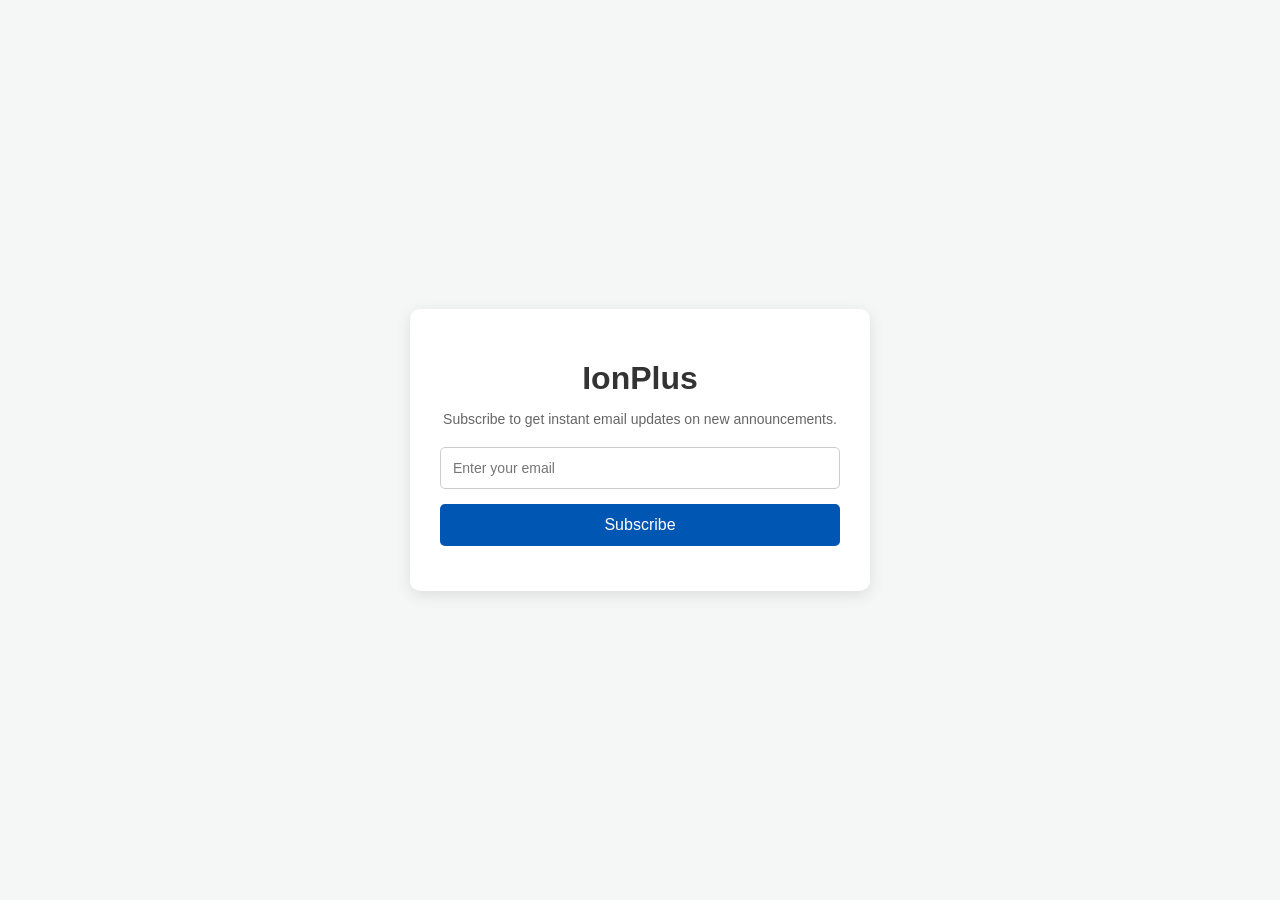
==== templates/index.html @ 2fffeeec "add signin with ion button and change color scheme" ====
<!DOCTYPE html>
<html lang="en">
<head>
    <meta charset="UTF-8">
    <meta name="viewport" content="width=device-width, initial-scale=1.0">
    <title>IonPlus Notifications</title>
    <style>
        body {
            font-family: 'Segoe UI', Tahoma, Geneva, Verdana, sans-serif;
            background-color: #f4f7f6;
            display: flex;
            justify-content: center;
            align-items: center;
            height: 100vh;
            margin: 0;
        }
        .card {
            background: #ffffff;
            padding: 30px;
            border-radius: 10px;
            box-shadow: 0 4px 15px rgba(0, 0, 0, 0.1);
            width: 100%;
            max-width: 400px;
            text-align: center;
        }
        h1 {
            margin-bottom: 10px;
            color: #333333;
        }
        p {
            color: #666666;
            font-size: 14px;
            margin-bottom: 20px;
        }
        input[type="email"] {
            width: 100%;
            padding: 12px;
            margin-bottom: 15px;
            border: 1px solid #ccc;
            border-radius: 5px;
            box-sizing: border-box;
            font-size: 14px;
        }
        button {
            width: 100%;
            padding: 12px;
            background-color: #0056b3;
            color: white;
            border: none;
            border-radius: 5px;
            font-size: 16px;
            cursor: pointer;
            transition: background-color 0.2s ease;
        }
        button:hover {
            background-color: #003d80;
        }
        #message {
            margin-top: 15px;
            font-weight: bold;
            font-size: 14px;
        }
        .success { color: #28a745; }
        .error { color: #dc3545; }
    </style>
</head>
<body>

<div class="card">
    <h1>IonPlus</h1>
    <p>Subscribe to get instant email updates on new announcements.</p>
    <form id="subscribeForm">
        <input type="email" id="email" name="email" placeholder="Enter your email" required>
        <button type="submit">Subscribe</button>
    </form>
    <div id="message"></div>
</div>

<script>
    document.getElementById('subscribeForm').addEventListener('submit', async function(e) {
        e.preventDefault();
        const emailInput = document.getElementById('email').value;
        const messageDiv = document.getElementById('message');

        try {
            const response = await fetch('https://rakazen.pythonanywhere.com/subscribe', {
                method: 'POST',
                headers: {
                    'Content-Type': 'application/x-www-form-urlencoded',
                },
                body: new URLSearchParams({ email: emailInput })
            });

            if (response.ok) {
                messageDiv.className = 'success';
                messageDiv.textContent = 'Subscribed successfully!';
                document.getElementById('email').value = '';
            } else {
                messageDiv.className = 'error';
                messageDiv.textContent = 'Failed to subscribe. Please try again.';
            }
        } catch (error) {
            messageDiv.className = 'error';
            messageDiv.textContent = 'Error connecting to server.';
        }
    });
</script>

</body>
</html>
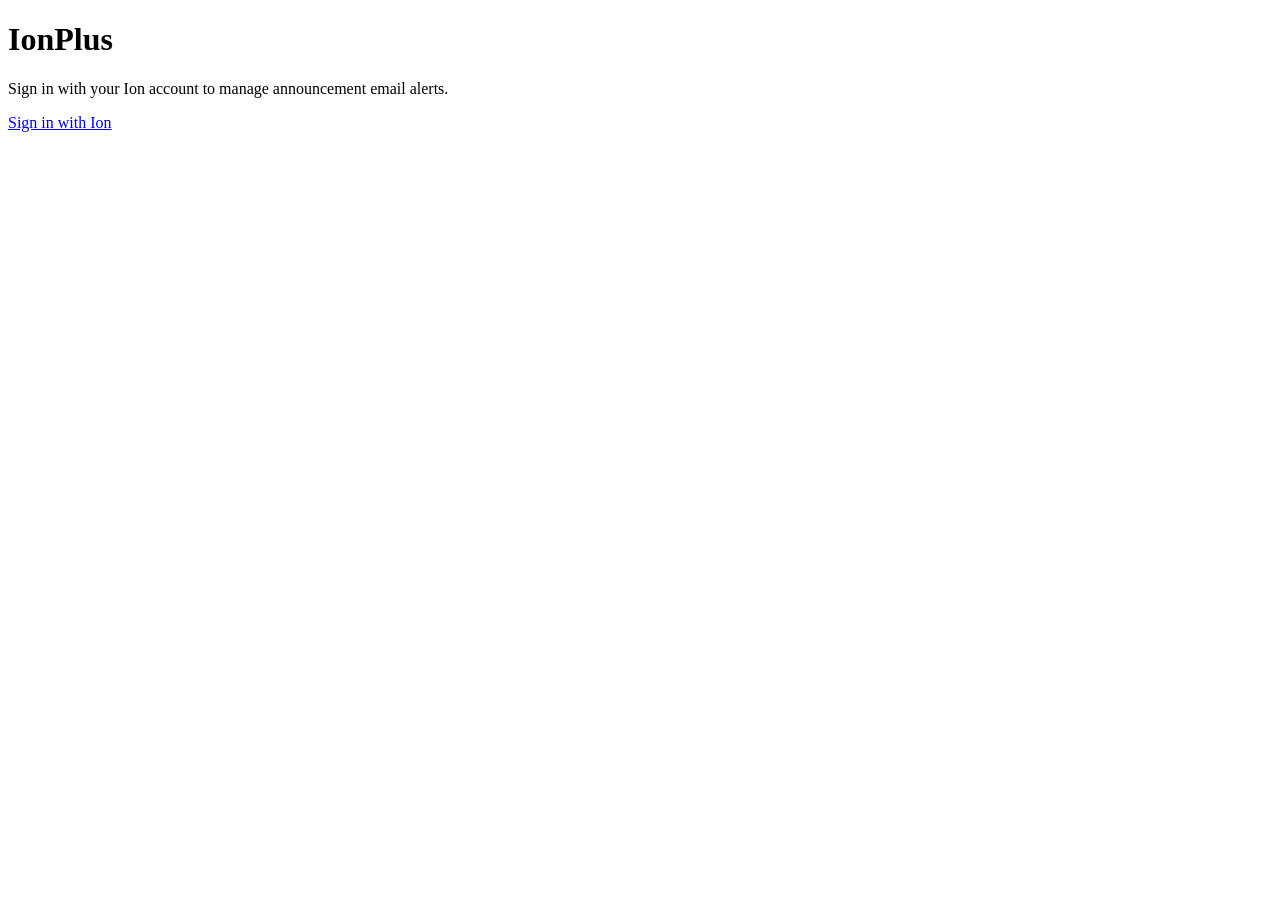
==== commit 6a011544: "add signin with ion and change color scheme #2" ====
--- a/templates/index.html
+++ b/templates/index.html
@@ -3,108 +3,16 @@
 <head>
     <meta charset="UTF-8">
     <meta name="viewport" content="width=device-width, initial-scale=1.0">
-    <title>IonPlus Notifications</title>
-    <style>
-        body {
-            font-family: 'Segoe UI', Tahoma, Geneva, Verdana, sans-serif;
-            background-color: #f4f7f6;
-            display: flex;
-            justify-content: center;
-            align-items: center;
-            height: 100vh;
-            margin: 0;
-        }
-        .card {
-            background: #ffffff;
-            padding: 30px;
-            border-radius: 10px;
-            box-shadow: 0 4px 15px rgba(0, 0, 0, 0.1);
-            width: 100%;
-            max-width: 400px;
-            text-align: center;
-        }
-        h1 {
-            margin-bottom: 10px;
-            color: #333333;
-        }
-        p {
-            color: #666666;
-            font-size: 14px;
-            margin-bottom: 20px;
-        }
-        input[type="email"] {
-            width: 100%;
-            padding: 12px;
-            margin-bottom: 15px;
-            border: 1px solid #ccc;
-            border-radius: 5px;
-            box-sizing: border-box;
-            font-size: 14px;
-        }
-        button {
-            width: 100%;
-            padding: 12px;
-            background-color: #0056b3;
-            color: white;
-            border: none;
-            border-radius: 5px;
-            font-size: 16px;
-            cursor: pointer;
-            transition: background-color 0.2s ease;
-        }
-        button:hover {
-            background-color: #003d80;
-        }
-        #message {
-            margin-top: 15px;
-            font-weight: bold;
-            font-size: 14px;
-        }
-        .success { color: #28a745; }
-        .error { color: #dc3545; }
-    </style>
+    <title>IonPlus</title>
+    <link rel="stylesheet" href="{{ url_for('static', filename='style.css') }}">
 </head>
 <body>
 
 <div class="card">
     <h1>IonPlus</h1>
-    <p>Subscribe to get instant email updates on new announcements.</p>
-    <form id="subscribeForm">
-        <input type="email" id="email" name="email" placeholder="Enter your email" required>
-        <button type="submit">Subscribe</button>
-    </form>
-    <div id="message"></div>
+    <p>Sign in with your Ion account to manage announcement email alerts.</p>
+    <a href="/login" class="ion-btn">Sign in with Ion</a>
 </div>
-
-<script>
-    document.getElementById('subscribeForm').addEventListener('submit', async function(e) {
-        e.preventDefault();
-        const emailInput = document.getElementById('email').value;
-        const messageDiv = document.getElementById('message');
-
-        try {
-            const response = await fetch('https://rakazen.pythonanywhere.com/subscribe', {
-                method: 'POST',
-                headers: {
-                    'Content-Type': 'application/x-www-form-urlencoded',
-                },
-                body: new URLSearchParams({ email: emailInput })
-            });
-
-            if (response.ok) {
-                messageDiv.className = 'success';
-                messageDiv.textContent = 'Subscribed successfully!';
-                document.getElementById('email').value = '';
-            } else {
-                messageDiv.className = 'error';
-                messageDiv.textContent = 'Failed to subscribe. Please try again.';
-            }
-        } catch (error) {
-            messageDiv.className = 'error';
-            messageDiv.textContent = 'Error connecting to server.';
-        }
-    });
-</script>
 
 </body>
 </html>
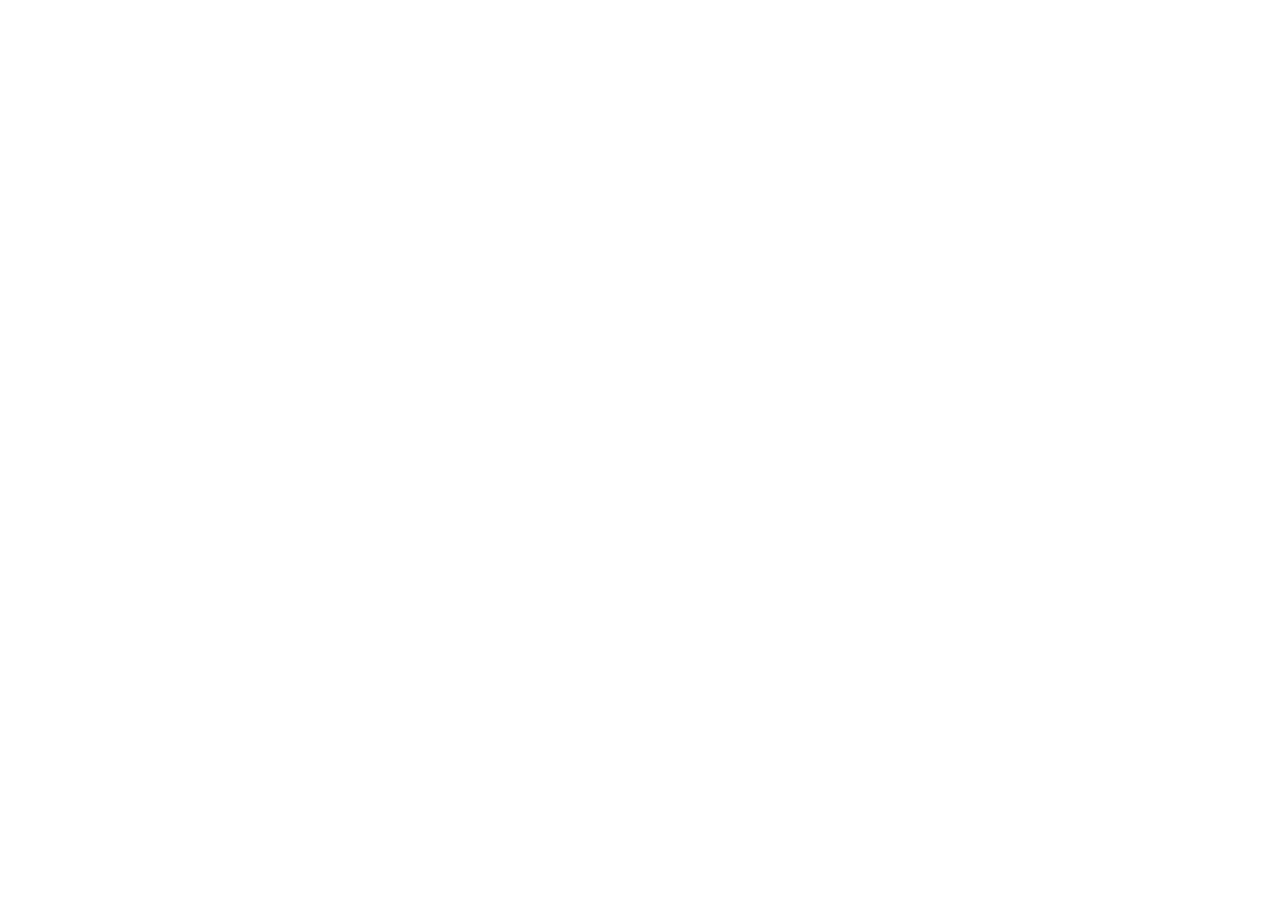
==== commit ddf26808: "switch to token-based auth" ====
--- a/templates/index.html
+++ b/templates/index.html
@@ -1,18 +1,227 @@
-<!DOCTYPE html>
-<html lang="en">
-<head>
-    <meta charset="UTF-8">
-    <meta name="viewport" content="width=device-width, initial-scale=1.0">
-    <title>IonPlus</title>
-    <link rel="stylesheet" href="{{ url_for('static', filename='style.css') }}">
-</head>
-<body>
-
-<div class="card">
-    <h1>IonPlus</h1>
-    <p>Sign in with your Ion account to manage announcement email alerts.</p>
-    <a href="/login" class="ion-btn">Sign in with Ion</a>
-</div>
-
-</body>
-</html>+import os
+import json
+import time
+import secrets
+import smtplib
+from email.message import EmailMessage
+
+import requests
+from dotenv import load_dotenv
+from flask import Flask, jsonify, request
+from flask_cors import CORS
+
+load_dotenv()
+
+senderEmail = os.getenv("SENDER_EMAIL")
+senderPassword = os.getenv("SENDER_PASSWORD")
+
+ionClientId = os.getenv("ION_CLIENT_ID")
+ionClientSecret = os.getenv("ION_CLIENT_SECRET")
+ionRedirectUri = os.getenv("ION_REDIRECT_URI")
+
+authUrl = "https://ion.tjhsst.edu/oauth/authorize/"
+tokenUrl = "https://ion.tjhsst.edu/oauth/token/"
+profileUrl = "https://ion.tjhsst.edu/api/profile"
+
+subsFile = "subscribers.json"
+tokensFile = "tokens.json"
+
+tokenLifetime = 60 * 60 * 24 * 7
+
+app = Flask(__name__)
+CORS(app)
+
+
+def loadJson(path):
+    if not os.path.exists(path):
+        return {}
+    with open(path) as f:
+        return json.load(f)
+
+
+def saveJson(path, data):
+    with open(path, "w") as f:
+        json.dump(data, f, indent=2)
+
+
+def usernameFromToken(token):
+    tokens = loadJson(tokensFile)
+    entry = tokens.get(token)
+    if not entry:
+        return None
+    if time.time() - entry["created"] > tokenLifetime:
+        del tokens[token]
+        saveJson(tokensFile, tokens)
+        return None
+    return entry["username"]
+
+
+def getTokenFromRequest():
+    auth = request.headers.get("Authorization", "")
+    if auth.startswith("Bearer "):
+        return auth[7:]
+    return None
+
+
+def allEmails():
+    subs = loadJson(subsFile)
+    out = set()
+    for lst in subs.values():
+        out.update(lst)
+    return list(out)
+
+
+def runPipeline():
+    print("checking for new announcements...")
+
+    if not os.path.exists("input.json"):
+        with open("input.json", "w") as f:
+            f.write('{"id": "test_1001", "title": "Important School Update", "author": "Michael Mukai", "body": "Please review the upcoming schedule changes on the official portal."}')
+
+    os.system("g++ solution.cpp -o solution.exe")
+    os.system("solution.exe")
+
+    if not os.path.exists("output.txt"):
+        print("no output.txt, something broke in solution.cpp?")
+        return
+
+    with open("output.txt", encoding="utf-8") as f:
+        raw = f.read().strip()
+
+    if raw == "NONE" or "|" not in raw:
+        print("nothing new")
+        return
+
+    title, author, body = raw.split("|", 2)
+    recipients = allEmails()
+    if not recipients and senderEmail:
+        recipients = [senderEmail]
+
+    msg = EmailMessage()
+    msg["Subject"] = f"Ion Announcement: {author}"
+    msg["From"] = senderEmail
+    msg["To"] = senderEmail
+
+    html = f"""
+    <html><body style="font-family: Arial, sans-serif; line-height: 1.6; color: #333;">
+      <div style="max-width:600px;margin:0 auto;padding:20px;border:1px solid #e0e0e0;border-radius:8px;">
+        <h2 style="color:#003057;">{title}</h2>
+        <p style="font-size:14px;color:#666;"><strong>Author:</strong> {author}</p>
+        <hr style="border:0;border-top:1px solid #ccc;">
+        <p style="font-size:16px;">{body}</p>
+      </div>
+    </body></html>
+    """
+    msg.set_content(f"{author}: {title}\n\n{body}")
+    msg.add_alternative(html, subtype="html")
+
+    try:
+        with smtplib.SMTP_SSL("smtp.zoho.com", 465) as server:
+            server.login(senderEmail, senderPassword)
+            server.send_message(msg, to_addrs=recipients)
+        print(f"sent to {len(recipients)} people")
+    except Exception as e:
+        print("email send failed:", e)
+
+
+@app.route("/login")
+def login():
+    params = {
+        "response_type": "code",
+        "client_id": ionClientId,
+        "redirect_uri": ionRedirectUri,
+        "scope": "read",
+    }
+    qs = "&".join(f"{k}={requests.utils.quote(str(v))}" for k, v in params.items())
+    return f'<a href="{authUrl}?{qs}">continue to ion</a>', 200, {"Content-Type": "text/html"}
+
+
+@app.route("/callback")
+def callback():
+    code = request.args.get("code")
+    if not code:
+        return "no code from ion", 400
+
+    tokenRes = requests.post(tokenUrl, data={
+        "grant_type": "authorization_code",
+        "code": code,
+        "redirect_uri": ionRedirectUri,
+        "client_id": ionClientId,
+        "client_secret": ionClientSecret,
+    })
+    if tokenRes.status_code != 200:
+        return f"token exchange failed: {tokenRes.text}", 400
+
+    accessToken = tokenRes.json()["access_token"]
+
+    profileRes = requests.get(profileUrl, headers={"Authorization": f"Bearer {accessToken}"})
+    if profileRes.status_code != 200:
+        return f"couldn't get profile: {profileRes.text}", 400
+
+    username = profileRes.json().get("ion_username")
+    if not username:
+        return "no ion_username in profile response", 400
+
+    siteToken = secrets.token_urlsafe(32)
+    tokens = loadJson(tokensFile)
+    tokens[siteToken] = {"username": username, "created": time.time()}
+    saveJson(tokensFile, tokens)
+
+    return f'<script>location.href = "https://ionplus.wnbase.com/dashboard.html?token={siteToken}";</script>'
+
+
+@app.route("/api/me")
+def me():
+    username = usernameFromToken(getTokenFromRequest())
+    if not username:
+        return jsonify({"error": "not signed in"}), 401
+    return jsonify({"username": username})
+
+
+@app.route("/api/subscribe", methods=["POST"])
+def subscribe():
+    username = usernameFromToken(getTokenFromRequest())
+    if not username:
+        return jsonify({"error": "not signed in"}), 401
+
+    email = request.json.get("email") if request.json else None
+    if not email:
+        return jsonify({"error": "no email given"}), 400
+
+    subs = loadJson(subsFile)
+    emails = subs.setdefault(username, [])
+    if email not in emails:
+        emails.append(email)
+        saveJson(subsFile, subs)
+
+    return jsonify({"emails": emails})
+
+
+@app.route("/api/unsubscribe", methods=["POST"])
+def unsubscribe():
+    username = usernameFromToken(getTokenFromRequest())
+    if not username:
+        return jsonify({"error": "not signed in"}), 401
+
+    email = request.json.get("email") if request.json else None
+    if not email:
+        return jsonify({"error": "no email given"}), 400
+
+    subs = loadJson(subsFile)
+    emails = subs.get(username, [])
+    if email in emails:
+        emails.remove(email)
+        saveJson(subsFile, subs)
+
+    return jsonify({"emails": emails})
+
+
+@app.route("/trigger-check", methods=["GET", "POST"])
+def triggerCheck():
+    runPipeline()
+    return jsonify({"message": "done"})
+
+
+if __name__ == "__main__":
+    runPipeline()
+    app.run(host="0.0.0.0", port=5000)
